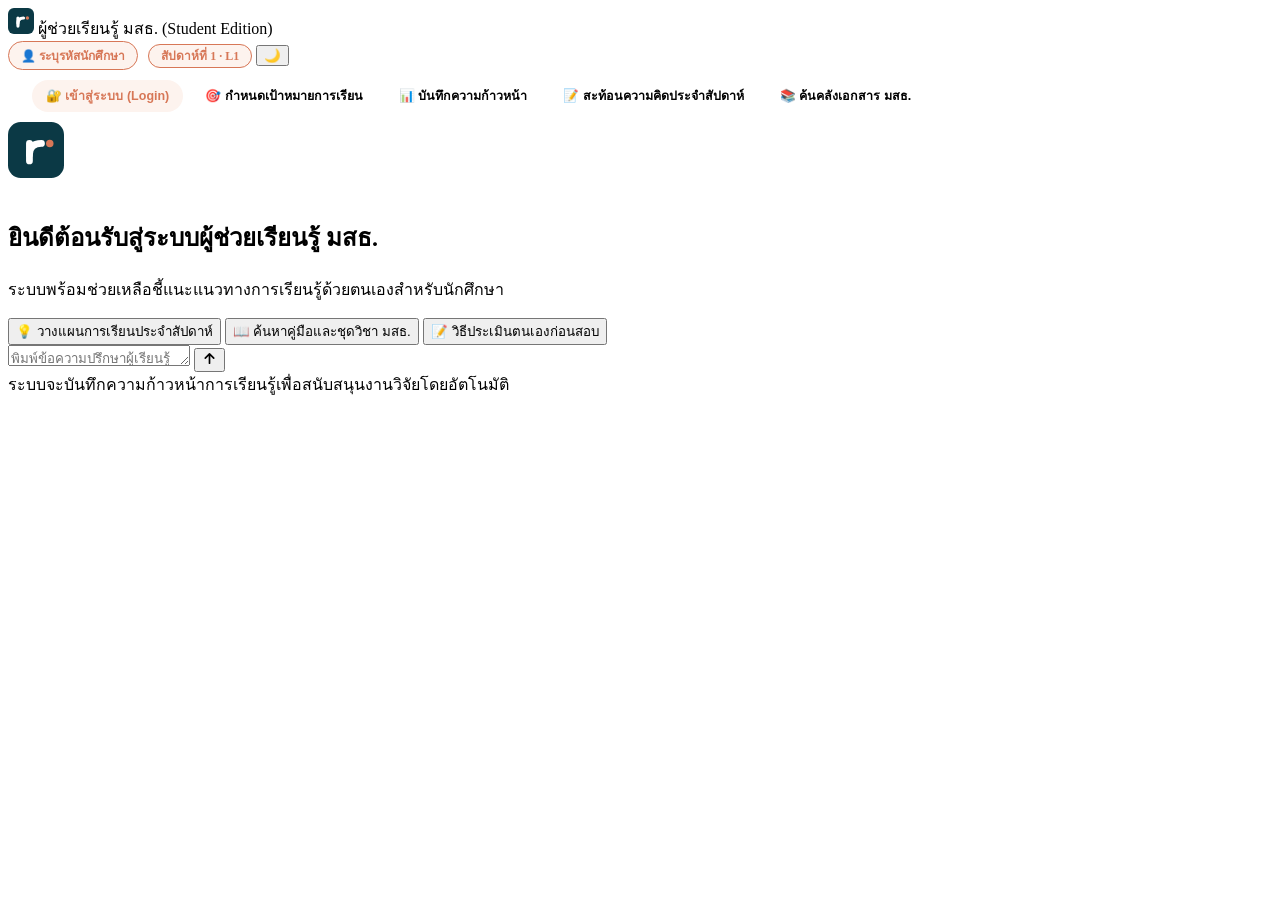
==== rnai_cli/static/student.html @ a7125183 "feat(student): Add Rnai Student Edition CLI, Web UI and static asset separation" ====
<!DOCTYPE html>
<html lang="th">
<head>
<meta charset="utf-8">
<title>ผู้ช่วยกำกับกระบวนการเรียนรู้ มสธ. (STOU Self-Regulated Learning)</title>
<meta name="viewport" content="width=device-width, initial-scale=1, maximum-scale=1, user-scalable=no, viewport-fit=cover">
<meta name="theme-color" content="#0B3945">
<link rel="stylesheet" href="/style.css">
<style>
:root {
  --brand-ink: #0B3945;
  --accent: #D77757;
  --accent-tint: #FDF3EE;
}
.student-badge {
  background: var(--accent-tint);
  border: 1px solid var(--accent);
  color: var(--accent);
  padding: 4px 12px;
  border-radius: 99px;
  font-size: 12px;
  font-weight: 600;
  cursor: pointer;
  position: relative;
  z-index: 10;
  pointer-events: auto;
}

.st-panel {
  background: var(--card);
  border: 1px solid var(--line);
  border-radius: 12px;
  padding: 14px 16px;
  margin-bottom: 14px;
}
.st-actions {
  display: flex;
  gap: 8px;
  padding: 10px 24px;
  background: var(--soft);
  border-bottom: 1px solid var(--line);
  overflow-x: auto;
}
.st-btn {
  border: 1px solid var(--line);
  background: var(--card);
  border-radius: 99px;
  padding: 6px 14px;
  font-size: 12.5px;
  font-weight: 600;
  color: var(--ink2);
  white-space: nowrap;
  cursor: pointer;
  transition: .15s;
}
.st-btn:hover {
  background: var(--hover);
  border-color: var(--brand-ink);
  color: var(--brand-ink);
}
.st-modal {
  position: fixed;
  inset: 0;
  background: rgba(0,0,0,0.35);
  display: none;
  align-items: center;
  justify-content: center;
  z-index: 100;
}
.st-modal.show { display: flex; }
.st-card {
  background: var(--card);
  border-radius: 16px;
  width: 480px;
  max-width: 92vw;
  padding: 24px;
  box-shadow: 0 10px 40px rgba(0,0,0,0.2);
}
.st-card h3 { font-size: 17px; margin-bottom: 8px; color: var(--ink); }
.st-card p { font-size: 13px; color: var(--sub); margin-bottom: 14px; }
.st-card input, .st-card textarea, .st-card select {
  width: 100%;
  border: 1px solid var(--line);
  border-radius: 8px;
  padding: 9px 12px;
  font: 13.5px inherit;
  margin-bottom: 10px;
  background: var(--page);
}
.st-card .btns {
  display: flex;
  justify-content: flex-end;
  gap: 10px;
  margin-top: 12px;
}
.st-card .btns button {
  border: 0;
  border-radius: 8px;
  padding: 8px 18px;
  font-size: 13px;
  font-weight: 600;
  cursor: pointer;
}
.btn-save { background: var(--brand-ink); color: #fff; }
.btn-cancel { background: transparent; color: var(--sub); }
</style>
</head>
<body>
<nav>
  <div class="brand">
    <svg width="26" height="26" viewBox="0 0 512 512"><rect width="512" height="512" rx="116" fill="#0B3945"/><path d="M196 196v160" stroke="#fff" stroke-width="62" stroke-linecap="round"/><path d="M196 300q0-104 110-104" stroke="#fff" stroke-width="62" stroke-linecap="round" fill="none"/><circle cx="382" cy="196" r="34" fill="#D77757"/></svg>
    ผู้ช่วยเรียนรู้ มสธ. (Student Edition)
  </div>
  <div class="grow"></div>
  <button class="student-badge" id="studentLoginBtn" onclick="openModal('loginDlg')">👤 ระบุรหัสนักศึกษา</button>
  <span class="student-badge" id="studentWeekBadge" style="margin-left:6px;">สัปดาห์ที่ 1 · L1</span>
  <button id="themebtn" onclick="toggleTheme()" title="สลับโหมดสว่าง/มืด">🌙</button>
</nav>


<div class="st-actions">
  <button class="st-btn" id="studentActionBarLoginBtn" onclick="openModal('loginDlg')" style="background:var(--accent-tint); color:var(--accent); border-color:var(--accent); font-weight:700;">🔐 เข้าสู่ระบบ (Login)</button>
  <button class="st-btn" onclick="openModal('goalDlg')">🎯 กำหนดเป้าหมายการเรียน</button>
  <button class="st-btn" onclick="openModal('progressDlg')">📊 บันทึกความก้าวหน้า</button>
  <button class="st-btn" onclick="openModal('reflectDlg')">📝 สะท้อนความคิดประจำสัปดาห์</button>
  <button class="st-btn" onclick="openModal('searchDlg')">📚 ค้นคลังเอกสาร มสธ.</button>
</div>


<div id="wrap">
  <div id="main">
    <div id="chat">
      <div id="thread">
        <div id="empty">
          <svg width="56" height="56" viewBox="0 0 512 512" style="margin-bottom:16px"><rect width="512" height="512" rx="116" fill="#0B3945"/><path d="M196 196v160" stroke="#fff" stroke-width="62" stroke-linecap="round"/><path d="M196 300q0-104 110-104" stroke="#fff" stroke-width="62" stroke-linecap="round" fill="none"/><circle cx="382" cy="196" r="34" fill="#D77757"/></svg>
          <h2>ยินดีต้อนรับสู่ระบบผู้ช่วยเรียนรู้ มสธ.</h2>
          <p>ระบบพร้อมช่วยเหลือชี้แนะแนวทางการเรียนรู้ด้วยตนเองสำหรับนักศึกษา</p>
          <div class="chips">
            <button class="chip" onclick="quickAsk('เริ่มต้นการเรียนสัปดาห์นี้ควรวางแผนอย่างไร')">💡 วางแผนการเรียนประจำสัปดาห์</button>
            <button class="chip" onclick="quickAsk('ค้นหาแหล่งเรียนรู้และคู่มือชุดวิชา')">📖 ค้นหาคู่มือและชุดวิชา มสธ.</button>
            <button class="chip" onclick="quickAsk('ขอคำแนะนำในการประเมินตนเองก่อนสอบ')">📝 วิธีประเมินตนเองก่อนสอบ</button>
          </div>
        </div>
      </div>
    </div>
    <div id="composer">
      <div id="box">
        <textarea id="input" rows="1" placeholder="พิมพ์ข้อความปรึกษาผู้เรียนรู้ มสธ..."></textarea>
        <button id="send" onclick="sendStudentMsg()" title="ส่ง">
          <svg width="15" height="15" viewBox="0 0 16 16" fill="none"><path d="M8 13V3M3.5 7.5L8 3l4.5 4.5" stroke="currentColor" stroke-width="1.8" stroke-linecap="round" stroke-linejoin="round"/></svg>
        </button>
      </div>
      <div id="hint">ระบบจะบันทึกความก้าวหน้าการเรียนรู้เพื่อสนับสนุนงานวิจัยโดยอัตโนมัติ</div>
    </div>
  </div>
</div>

<!-- Modal: กำหนดเป้าหมาย -->
<div class="st-modal" id="goalDlg">
  <div class="st-card">
    <h3>🎯 บันทึกเป้าหมายการเรียนรู้ (Goal)</h3>
    <p>กำหนดเป้าหมายที่คุณต้องการบรรลุในสัปดาห์นี้ด้วยตนเอง</p>
    <input id="gText" placeholder="เช่น อ่านชุดวิชาหน่วยที่ 3 ให้เข้าใจและทำแบบประเมินตนเอง">
    <input id="gCriterion" placeholder="เกณฑ์การวัดผล เช่น ทำแบบทดสอบหลังเรียนได้คะแนน 80% ขึ้นไป">
    <input id="gComponent" placeholder="ชุดวิชา / หัวเรื่อง (ระบุหรือไม่ก็ได้)">
    <div class="btns">
      <button class="btn-cancel" onclick="closeModal('goalDlg')">ยกเลิก</button>
      <button class="btn-save" onclick="saveGoal()">บันทึกเป้าหมาย</button>
    </div>
  </div>
</div>

<!-- Modal: บันทึกความก้าวหน้า -->
<div class="st-modal" id="progressDlg">
  <div class="st-card">
    <h3>📊 บันทึกความก้าวหน้าการเรียน (Progress)</h3>
    <p>บันทึกกิจกรรมการเรียนรู้ที่ทำสำเร็จแล้ว</p>
    <input id="pAct" placeholder="กิจกรรม เช่น อ่านเอกสารหน่วยที่ 2 และทำสรุปแผนผังความคิด">
    <select id="pType">
      <option value="reading">การอ่านเอกสารชุดวิชา</option>
      <option value="quiz">การทำแบบทดสอบประจำหน่วย</option>
      <option value="reflection">การทบทวนประเมินตนเอง</option>
    </select>
    <input id="pValue" placeholder="ผลลัพธ์/คะแนน เช่น 9/10 ข้อ หรือ อ่านครบ 40 หน้า">
    <div class="btns">
      <button class="btn-cancel" onclick="closeModal('progressDlg')">ยกเลิก</button>
      <button class="btn-save" onclick="saveProgress()">บันทึกผล</button>
    </div>
  </div>
</div>

<!-- Modal: สะท้อนความคิด -->
<div class="st-modal" id="reflectDlg">
  <div class="st-card">
    <h3>📝 สะท้อนการเรียนรู้ประจำสัปดาห์ (Reflection)</h3>
    <p>ประเมินและทบทวนกระบวนการเรียนรู้ของตนเอง</p>
    <textarea id="rWorked" rows="2" placeholder="สิ่งที่ทำได้ดีในสัปดาห์นี้..."></textarea>
    <textarea id="rChange" rows="2" placeholder="สิ่งที่ต้องการปรับปรุงหรือพัฒนาในสัปดาห์ถัดไป..."></textarea>
    <div class="btns">
      <button class="btn-cancel" onclick="closeModal('reflectDlg')">ยกเลิก</button>
      <button class="btn-save" onclick="saveReflection()">บันทึกการสะท้อนความคิด</button>
    </div>
  </div>
</div>

<!-- Modal: ค้นคลังเอกสาร -->
<div class="st-modal" id="searchDlg">
  <div class="st-card">
    <h3>📚 ค้นหาทรัพยากรเรียนรู้ มสธ. (Closed Corpus)</h3>
    <p>ค้นหารายชื่อชุดวิชา คู่มือ และทรัพยากรในคลังวิจัย</p>
    <input id="sQuery" placeholder="พิมพ์คำค้น เช่น สื่อการเรียนรู้, ประเมินตนเอง, การสืบค้น">
    <div id="sResults" style="max-height:180px; overflow-y:auto; font-size:12.5px; margin:10px 0;"></div>
    <div class="btns">
      <button class="btn-cancel" onclick="closeModal('searchDlg')">ปิด</button>
      <button class="btn-save" onclick="searchCorpus()">ค้นหา</button>
    </div>
  </div>
<!-- Modal: เข้าสู่ระบบนักศึกษา (User + Password) -->
<div class="st-modal" id="loginDlg">
  <div class="st-card">
    <h3>🔐 เข้าสู่ระบบนักศึกษา (Student Login)</h3>
    <p>กรอกรหัสนักศึกษาและรหัสผ่านเพื่อเข้าใช้งานระบบวิจัย</p>
    <form onsubmit="event.preventDefault(); performStudentLogin();">
      <input id="stuUserInput" name="username" placeholder="รหัสนักศึกษา / Username (เช่น 65001234 หรือ STU-001)" autocomplete="username">
      <input id="stuPassInput" name="password" type="password" placeholder="รหัสผ่าน (Password)" autocomplete="current-password">
      <div id="loginErrMsg" style="color:#d9534f; font-size:12px; display:none; margin-bottom:8px;"></div>
      <div class="btns">
        <button type="button" class="btn-cancel" onclick="closeModal('loginDlg')">ยกเลิก</button>
        <button type="submit" class="btn-save">เข้าสู่ระบบ</button>
      </div>
    </form>
  </div>
</div>



<script src="/app.js"></script>
<script src="/student.js"></script>
</body>
</html>
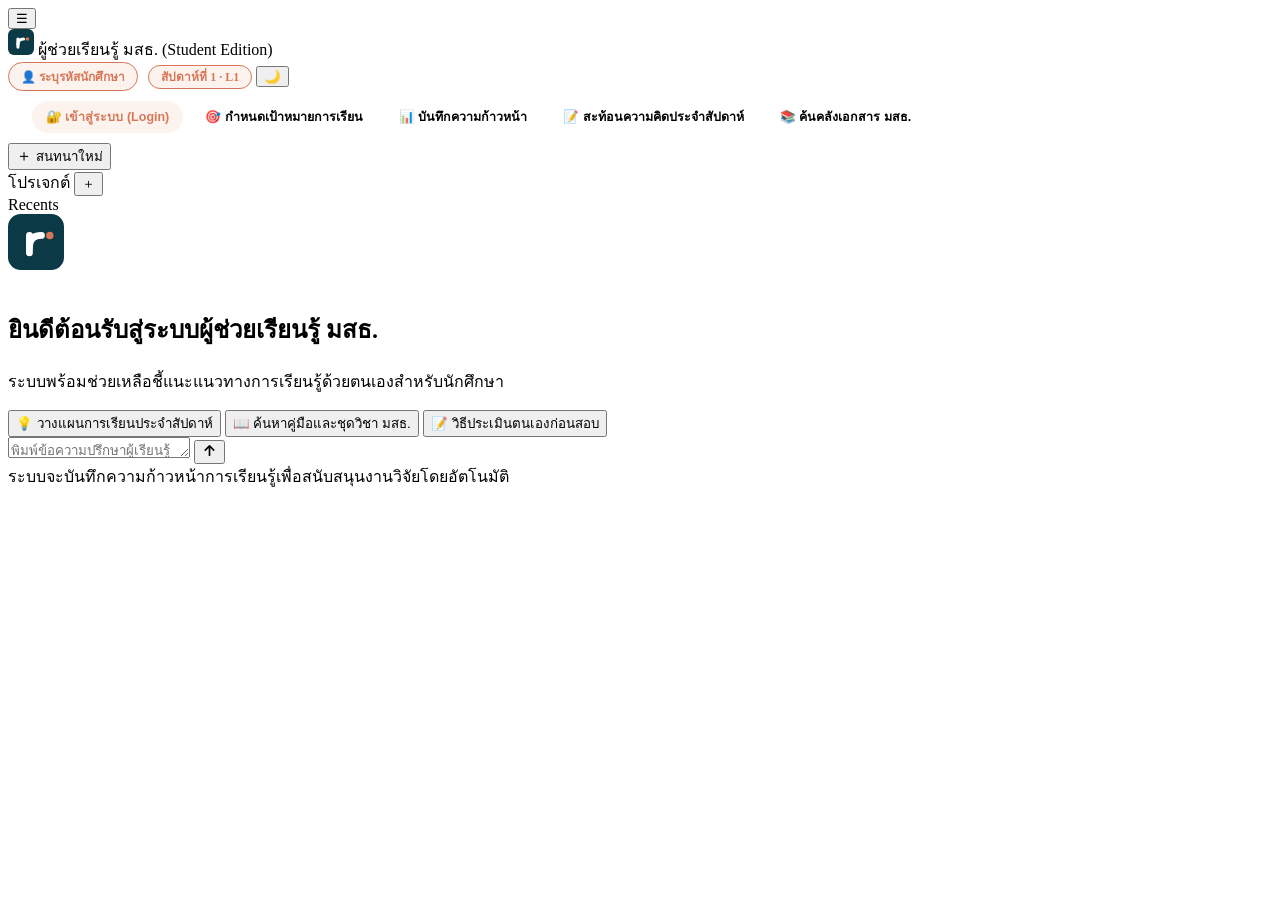
==== commit 2665c9c1: "feat(ui): Add sidebar with New Chat, Projects, and Recents to Student Web UI" ====
--- a/rnai_cli/static/student.html
+++ b/rnai_cli/static/student.html
@@ -107,6 +107,7 @@
 </head>
 <body>
 <nav>
+  <button id="menubtn" onclick="toggleMobileSidebar()" title="เมนูประวัติและโปรเจกต์">☰</button>
   <div class="brand">
     <svg width="26" height="26" viewBox="0 0 512 512"><rect width="512" height="512" rx="116" fill="#0B3945"/><path d="M196 196v160" stroke="#fff" stroke-width="62" stroke-linecap="round"/><path d="M196 300q0-104 110-104" stroke="#fff" stroke-width="62" stroke-linecap="round" fill="none"/><circle cx="382" cy="196" r="34" fill="#D77757"/></svg>
     ผู้ช่วยเรียนรู้ มสธ. (Student Edition)
@@ -128,6 +129,16 @@
 
 
 <div id="wrap">
+  <div id="sideBackdrop" onclick="closeMobileSidebar()"></div>
+  <div id="side">
+    <button id="newBtn" onclick="newChat()"><span style="font-size:16px">＋</span> สนทนาใหม่</button>
+    <div class="label projlabel">โปรเจกต์
+      <button id="newProj" onclick="openNewProject()" title="เพิ่มโปรเจกต์ใหม่">＋</button>
+    </div>
+    <div id="projects"></div>
+    <div class="label">Recents</div>
+    <div id="recents"></div>
+  </div>
   <div id="main">
     <div id="chat">
       <div id="thread">
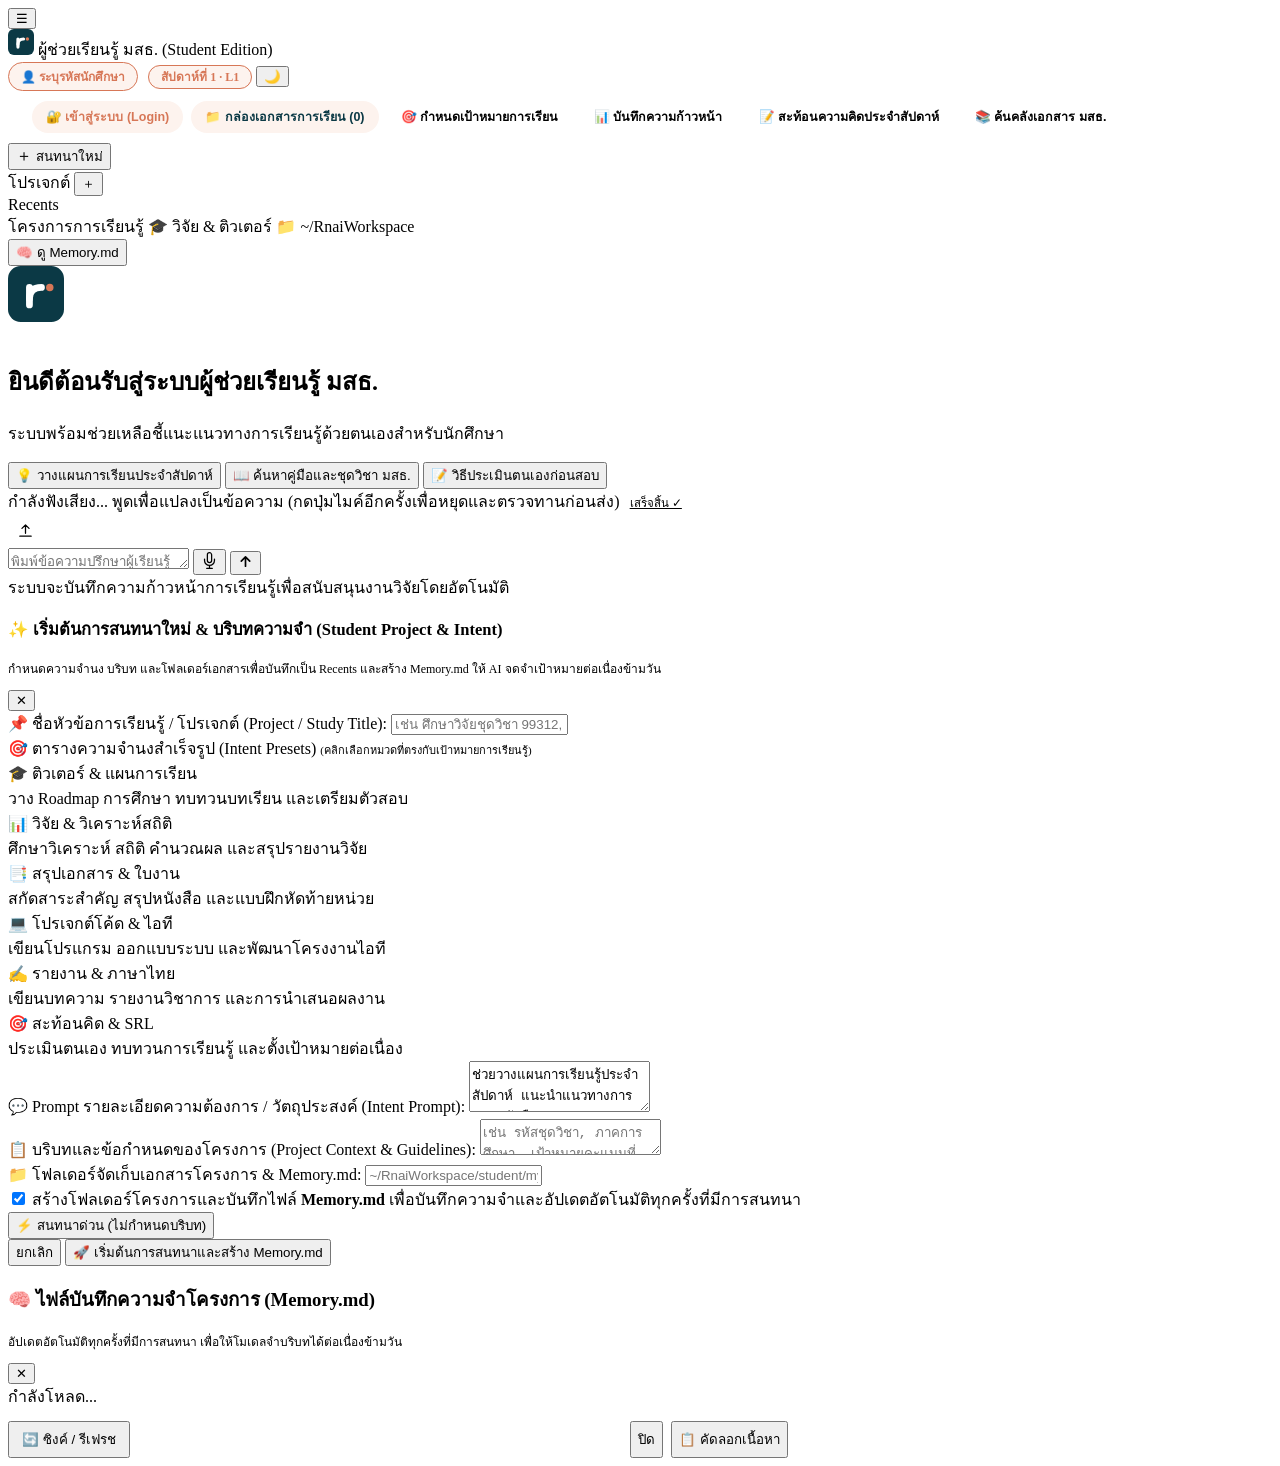
==== commit 8d68301c: "feat(ui): Add Document Hub, Project Intent modal with Memory.md sync, and Voice-to-Text STT" ====
--- a/rnai_cli/static/student.html
+++ b/rnai_cli/static/student.html
@@ -121,6 +121,7 @@
 
 <div class="st-actions">
   <button class="st-btn" id="studentActionBarLoginBtn" onclick="openModal('loginDlg')" style="background:var(--accent-tint); color:var(--accent); border-color:var(--accent); font-weight:700;">🔐 เข้าสู่ระบบ (Login)</button>
+  <button class="st-btn" id="stuDocActionBtn" onclick="openStudentDocModal()" style="font-weight:700; color:var(--brand-ink); border-color:var(--brand-ink); background:var(--accent-tint);">📁 กล่องเอกสารการเรียน (<span id="stuDocBadge">0</span>)</button>
   <button class="st-btn" onclick="openModal('goalDlg')">🎯 กำหนดเป้าหมายการเรียน</button>
   <button class="st-btn" onclick="openModal('progressDlg')">📊 บันทึกความก้าวหน้า</button>
   <button class="st-btn" onclick="openModal('reflectDlg')">📝 สะท้อนความคิดประจำสัปดาห์</button>
@@ -140,6 +141,17 @@
     <div id="recents"></div>
   </div>
   <div id="main">
+    <!-- แถบแสดงสถานะโครงการการเรียนรู้ ความจำนง และ Memory.md -->
+    <div id="projectMemoryBanner">
+      <div class="pm-info">
+        <span class="pm-title" id="pmBannerTitle">โครงการการเรียนรู้</span>
+        <span class="pm-badge" id="pmBannerIntent">🎓 วิจัย & ติวเตอร์</span>
+        <span class="pm-folder" id="pmBannerFolder">📁 ~/RnaiWorkspace</span>
+      </div>
+      <button class="pm-btn" onclick="openMemoryViewer()" title="เปิดดูไฟล์บันทึกความจำของโครงการ (Memory.md)">
+        🧠 ดู Memory.md
+      </button>
+    </div>
     <div id="chat">
       <div id="thread">
         <div id="empty">
@@ -155,8 +167,20 @@
       </div>
     </div>
     <div id="composer">
+      <div id="micListeningBar" class="mic-listening-bar">
+        <span class="mic-live-dot"></span>
+        <span id="micStatusText">กำลังฟังเสียง... พูดเพื่อแปลงเป็นข้อความ (กดปุ่มไมค์อีกครั้งเพื่อหยุดและตรวจทานก่อนส่ง)</span>
+        <button onclick="toggleVoiceInput()" style="margin-left:auto;border:0;background:transparent;color:inherit;font-size:11.5px;cursor:pointer;text-decoration:underline;">เสร็จสิ้น ✓</button>
+      </div>
       <div id="box">
-        <textarea id="input" rows="1" placeholder="พิมพ์ข้อความปรึกษาผู้เรียนรู้ มสธ..."></textarea>
+        <button id="stuUploadBtn" onclick="triggerStudentUpload()" title="อัปโหลดเอกสารการเรียน (PDF, Word, Excel, CSV, Text)" style="width:34px;height:34px;border:0;border-radius:99px;background:transparent;color:var(--sub);display:flex;align-items:center;justify-content:center;flex-shrink:0;cursor:pointer;">
+          <svg width="17" height="17" viewBox="0 0 24 24" fill="none"><path d="M12 16V4M7 9l5-5 5 5M4 20h16" stroke="currentColor" stroke-width="1.8" stroke-linecap="round" stroke-linejoin="round"/></svg>
+        </button>
+        <input type="file" id="stuFileInput" multiple style="display:none" onchange="handleStudentFileSelect(event)" accept=".pdf,.docx,.doc,.xlsx,.xls,.csv,.tsv,.txt,.md,.json">
+        <textarea id="input" rows="1" placeholder="พิมพ์ข้อความปรึกษาผู้เรียนรู้ มสธ... หรือกดไมโครโฟนเพื่อพูด"></textarea>
+        <button id="micBtn" onclick="toggleVoiceInput()" title="เปิดไมโครโฟนพูดเพื่อแปลงเป็นข้อความ (Voice-to-Text)">
+          <svg width="17" height="17" viewBox="0 0 24 24" fill="none"><path d="M12 1a3 3 0 00-3 3v8a3 3 0 006 0V4a3 3 0 00-3-3z" stroke="currentColor" stroke-width="1.8" stroke-linecap="round" stroke-linejoin="round"/><path d="M19 10v2a7 7 0 01-14 0v-2M12 19v4M8 23h8" stroke="currentColor" stroke-width="1.8" stroke-linecap="round" stroke-linejoin="round"/></svg>
+        </button>
         <button id="send" onclick="sendStudentMsg()" title="ส่ง">
           <svg width="15" height="15" viewBox="0 0 16 16" fill="none"><path d="M8 13V3M3.5 7.5L8 3l4.5 4.5" stroke="currentColor" stroke-width="1.8" stroke-linecap="round" stroke-linejoin="round"/></svg>
         </button>
@@ -226,6 +250,8 @@
       <button class="btn-save" onclick="searchCorpus()">ค้นหา</button>
     </div>
   </div>
+</div>
+
 <!-- Modal: เข้าสู่ระบบนักศึกษา (User + Password) -->
 <div class="st-modal" id="loginDlg">
   <div class="st-card">
@@ -243,7 +269,194 @@
   </div>
 </div>
 
-
+<!-- Modal: กล่องเอกสารและไฟล์ประกอบการเรียนรู้ (Student Document Hub) -->
+<div class="st-modal" id="stuDocModal">
+  <div class="st-card" style="width:720px; max-width:96vw; max-height:88vh; display:flex; flex-direction:column;">
+    <div style="display:flex; justify-content:space-between; align-items:center; margin-bottom:8px;">
+      <h3 style="margin-bottom:0;">📁 กล่องเอกสารการเรียนรู้ (Student Document Box)</h3>
+      <button onclick="closeModal('stuDocModal')" style="border:0; background:transparent; font-size:18px; color:var(--sub); cursor:pointer;">✕</button>
+    </div>
+    <p style="margin-bottom:12px;">อัปโหลดเอกสารประกอบการเรียน ใบงาน แบบฝึกหัด หรือตารางข้อมูล เพื่อให้ผู้ช่วย AI อ่าน วิเคราะห์ คำนวณ และสรุปรายงาน</p>
+
+    <!-- Dropzone -->
+    <div id="stuDropzone" class="doc-dropzone" onclick="triggerStudentUpload()" ondragover="handleDocDragOver(event)" ondragleave="handleDocDragLeave(event)" ondrop="handleStudentDocDrop(event)" style="padding:22px 16px; margin-bottom:16px;">
+      <div class="dz-inner">
+        <div class="dz-icon" style="color:var(--brand-ink);">
+          <svg width="36" height="36" viewBox="0 0 24 24" fill="none"><path d="M7 16a4 4 0 01-.88-7.903A5 5 0 1115.9 6L16 6a5 5 0 011 9.9M15 13l-3-3m0 0l-3 3m3-3v12" stroke="currentColor" stroke-width="1.8" stroke-linecap="round" stroke-linejoin="round"/></svg>
+        </div>
+        <div class="dz-title" style="font-size:14.5px;">ลากไฟล์เอกสารมาวางที่นี่ หรือ <span class="highlight">คลิกเพื่อเลือกไฟล์</span></div>
+        <div class="dz-badges" style="margin-top:6px;">
+          <span class="badge pdf">PDF</span>
+          <span class="badge doc">Word (.docx)</span>
+          <span class="badge xls">Excel (.xlsx)</span>
+          <span class="badge csv">CSV / Data</span>
+          <span class="badge txt">Text / MD</span>
+        </div>
+      </div>
+      <div id="stuUploadProgress" class="doc-upload-progress" style="display:none; margin-top:10px;">
+        <div class="progress-bar"><div id="stuProgressBarFill" class="fill"></div></div>
+        <div id="stuProgressStatus" style="font-size:11.5px; color:var(--sub); margin-top:4px;">กำลังอัปโหลด...</div>
+      </div>
+    </div>
+
+    <!-- แถบรายการเอกสาร -->
+    <div style="display:flex; justify-content:space-between; align-items:center; margin-bottom:10px;">
+      <span style="font-size:13px; font-weight:700; color:var(--ink);">คลังเอกสารในระบบ (<span id="stuDocListCount">0</span> รายการ)</span>
+      <button class="st-btn" onclick="loadStudentDocs()" style="padding:4px 10px; font-size:11.5px;">🔄 รีเฟรช</button>
+    </div>
+
+    <div id="stuDocList" style="flex:1; overflow-y:auto; max-height:42vh; display:flex; flex-direction:column; gap:10px;">
+      <!-- เอกสารจะถูกโหลดมาแสดงที่นี่ -->
+    </div>
+
+    <div class="btns" style="margin-top:14px;">
+      <button class="btn-cancel" onclick="closeModal('stuDocModal')">ปิด</button>
+    </div>
+  </div>
+</div>
+
+<!-- Modal: ดูตัวอย่างเอกสารสำหรับนักศึกษา -->
+<div class="st-modal" id="stuPreviewModal">
+  <div class="st-card" style="width:720px; max-width:96vw; max-height:86vh; display:flex; flex-direction:column;">
+    <div style="display:flex; justify-content:space-between; align-items:center; margin-bottom:8px;">
+      <h3 id="stuPrevTitle" style="margin-bottom:0;">📄 ตัวอย่างเนื้อหาเอกสาร</h3>
+      <button onclick="closeModal('stuPreviewModal')" style="border:0; background:transparent; font-size:18px; color:var(--sub); cursor:pointer;">✕</button>
+    </div>
+    <div id="stuPrevMeta" style="font-size:12px; color:var(--sub); margin-bottom:8px; padding-bottom:6px; border-bottom:1px solid var(--line);">กำลังโหลด...</div>
+    <div id="stuPrevBody" style="flex:1; overflow-y:auto; background:var(--soft); border-radius:10px; padding:12px; font:12.5px/1.6 ui-monospace,monospace; white-space:pre-wrap; word-break:break-word; max-height:55vh; border:1px solid var(--line);"></div>
+    <div class="btns" style="margin-top:12px;">
+      <button class="btn-cancel" onclick="closeModal('stuPreviewModal')">ปิด</button>
+      <button class="btn-save" id="stuPrevAskBtn" onclick="sendDocToStudentChatFromPreview()">📖 ส่งเอกสารนี้ให้ผู้ช่วยเรียนรู้วิเคราะห์</button>
+    </div>
+  </div>
+</div>
+
+<!-- Modal: สร้างการสนทนาใหม่ & กำหนดความจำนง/บริบท/Memory.md สำหรับนักศึกษา -->
+<div id="newChatIntentModal" class="dlg-backdrop">
+  <div class="fdcard intent-modal-card">
+    <div class="modal-head">
+      <div>
+        <h3 style="font-size:16.5px; font-weight:700; color:var(--ink);">✨ เริ่มต้นการสนทนาใหม่ & บริบทความจำ (Student Project & Intent)</h3>
+        <p style="font-size:12px; color:var(--sub); margin-top:2px;">
+          กำหนดความจำนง บริบท และโฟลเดอร์เอกสารเพื่อบันทึกเป็น Recents และสร้าง Memory.md ให้ AI จดจำเป้าหมายต่อเนื่องข้ามวัน
+        </p>
+      </div>
+      <button class="modal-close-btn" onclick="closeIntentModal()">✕</button>
+    </div>
+
+    <div class="intent-modal-body">
+      <!-- ชื่อโปรเจกต์ / การสนทนา -->
+      <div class="intent-input-group">
+        <label>📌 ชื่อหัวข้อการเรียนรู้ / โปรเจกต์ (Project / Study Title):</label>
+        <input id="intentProjTitle" placeholder="เช่น ศึกษาวิจัยชุดวิชา 99312, แผนเตรียมสอบปลายภาค, โครงการวิเคราะห์สถิติ..." oninput="updateIntentFolderSuggestion()">
+      </div>
+
+      <!-- ตารางความจำนงสำเร็จรูป -->
+      <div>
+        <div class="intent-section-title">
+          <span>🎯 ตารางความจำนงสำเร็จรูป (Intent Presets)</span>
+          <span style="font-size:11px; font-weight:400; color:var(--sub);">(คลิกเลือกหมวดที่ตรงกับเป้าหมายการเรียนรู้)</span>
+        </div>
+        <div class="intent-grid" id="intentGrid">
+          <div class="intent-card selected" onclick="selectIntentCard(this, '🎓 ติวเตอร์และแผนการเรียนรู้', 'ช่วยวางแผนการเรียนรู้ประจำสัปดาห์ แนะนำแนวทางการอ่านหนังสือ และสรุปสาระสำคัญ')">
+            <div class="intent-card-header">
+              <span>🎓</span> <span>ติวเตอร์ & แผนการเรียน</span>
+            </div>
+            <div class="intent-card-desc">วาง Roadmap การศึกษา ทบทวนบทเรียน และเตรียมตัวสอบ</div>
+          </div>
+          <div class="intent-card" onclick="selectIntentCard(this, '📊 วิจัยและวิเคราะห์ข้อมูล', 'ช่วยอ่าน ศึกษาวิเคราะห์ คำนวณตัวเลขและสถิติจากเอกสารและงานวิจัย มสธ.')">
+            <div class="intent-card-header">
+              <span>📊</span> <span>วิจัย & วิเคราะห์สถิติ</span>
+            </div>
+            <div class="intent-card-desc">ศึกษาวิเคราะห์ สถิติ คำนวณผล และสรุปรายงานวิจัย</div>
+          </div>
+          <div class="intent-card" onclick="selectIntentCard(this, '📑 สรุปเอกสารและใบงาน', 'ช่วยอ่านและสกัดใจความสำคัญจากชุดวิชา/เอกสารประกอบการเรียน พร้อมจัดทำแบบฝึกหัด')">
+            <div class="intent-card-header">
+              <span>📑</span> <span>สรุปเอกสาร & ใบงาน</span>
+            </div>
+            <div class="intent-card-desc">สกัดสาระสำคัญ สรุปหนังสือ และแบบฝึกหัดท้ายหน่วย</div>
+          </div>
+          <div class="intent-card" onclick="selectIntentCard(this, '💻 โครงการคอมพิวเตอร์และโค้ด', 'ช่วยออกแบบระบบและโปรเจกต์ เขียนโปรแกรม แก้ไขข้อผิดพลาด และทดสอบโค้ด')">
+            <div class="intent-card-header">
+              <span>💻</span> <span>โปรเจกต์โค้ด & ไอที</span>
+            </div>
+            <div class="intent-card-desc">เขียนโปรแกรม ออกแบบระบบ และพัฒนาโครงงานไอที</div>
+          </div>
+          <div class="intent-card" onclick="selectIntentCard(this, '✍️ รายงานและการเขียนวิชาการ', 'ช่วยตรวจทานโครงสร้างรายงาน การอ้างอิง และขัดเกลาสำนวนภาษาไทยเชิงวิชาการ')">
+            <div class="intent-card-header">
+              <span>✍️</span> <span>รายงาน & ภาษาไทย</span>
+            </div>
+            <div class="intent-card-desc">เขียนบทความ รายงานวิชาการ และการนำเสนอผลงาน</div>
+          </div>
+          <div class="intent-card" onclick="selectIntentCard(this, '🎯 ประเมินตนเองและสะท้อนคิด', 'ช่วยชวนสะท้อนคิด ประเมินจุดเด่นและจุดที่ควรปรับปรุง เพื่อยกระดับการกำกับตนเอง (SRL)')">
+            <div class="intent-card-header">
+              <span>🎯</span> <span>สะท้อนคิด & SRL</span>
+            </div>
+            <div class="intent-card-desc">ประเมินตนเอง ทบทวนการเรียนรู้ และตั้งเป้าหมายต่อเนื่อง</div>
+          </div>
+        </div>
+      </div>
+
+      <!-- ช่อง Prompt รายละเอียดความต้องการ -->
+      <div class="intent-input-group">
+        <label>💬 Prompt รายละเอียดความต้องการ / วัตถุประสงค์ (Intent Prompt):</label>
+        <textarea id="intentPromptText" rows="3" placeholder="ระบุสิ่งที่ต้องการให้ผู้ช่วย AI เน้นเป็นพิเศษ หรือแนวทางผลลัพธ์ที่ต้องการ...">ช่วยวางแผนการเรียนรู้ประจำสัปดาห์ แนะนำแนวทางการอ่านหนังสือ และสรุปสาระสำคัญ</textarea>
+      </div>
+
+      <!-- ช่องบริบทและข้อกำหนดโครงการ -->
+      <div class="intent-input-group">
+        <label>📋 บริบทและข้อกำหนดของโครงการ (Project Context & Guidelines):</label>
+        <textarea id="intentContextText" rows="2" placeholder="เช่น รหัสชุดวิชา, ภาคการศึกษา, เป้าหมายคะแนนที่ต้องการ, สัปดาห์ที่กำลังศึกษา..."></textarea>
+      </div>
+
+      <!-- ที่จัดเก็บเอกสารและสร้าง Memory.md -->
+      <div class="intent-input-group">
+        <label>📁 โฟลเดอร์จัดเก็บเอกสารโครงการ & Memory.md:</label>
+        <input id="intentFolderPath" placeholder="~/RnaiWorkspace/student/my-study">
+      </div>
+
+      <label class="intent-checkbox-row">
+        <input type="checkbox" id="intentCreateMemory" checked>
+        <span>สร้างโฟลเดอร์โครงการและบันทึกไฟล์ <b>Memory.md</b> เพื่อบันทึกความจำและอัปเดตอัตโนมัติทุกครั้งที่มีการสนทนา</span>
+      </label>
+    </div>
+
+    <!-- Actions -->
+    <div class="intent-actions">
+      <button class="btn-quick-start" onclick="quickStartChat()" title="เริ่มห้องแชททันทีโดยไม่ต้องกำหนดบริบท">
+        ⚡ สนทนาด่วน (ไม่กำหนดบริบท)
+      </button>
+      <div class="intent-right-btns">
+        <button class="fd-cancel" onclick="closeIntentModal()">ยกเลิก</button>
+        <button class="fd-save" id="btnSubmitIntent" onclick="submitNewChatWithIntent()">🚀 เริ่มต้นการสนทนาและสร้าง Memory.md</button>
+      </div>
+    </div>
+  </div>
+</div>
+
+<!-- Modal ดูและติดตามไฟล์ Memory.md สำหรับนักศึกษา -->
+<div id="memoryViewerModal" class="dlg-backdrop">
+  <div class="fdcard doc-preview-card" style="width:780px;">
+    <div class="modal-head">
+      <div>
+        <h3 id="memViewTitle">🧠 ไฟล์บันทึกความจำโครงการ (Memory.md)</h3>
+        <p id="memViewSub" style="font-size:12px; color:var(--sub); margin-top:2px;">
+          อัปเดตอัตโนมัติทุกครั้งที่มีการสนทนา เพื่อให้โมเดลจำบริบทได้ต่อเนื่องข้ามวัน
+        </p>
+      </div>
+      <button class="modal-close-btn" onclick="$('memoryViewerModal').classList.remove('show')">✕</button>
+    </div>
+    <div class="prev-meta" id="memViewMeta">กำลังโหลด...</div>
+    <div class="prev-body" id="memViewBody" style="max-height:55vh;"></div>
+    <div class="actions" style="margin-top:12px; display:flex; justify-content:space-between;">
+      <button class="pm-btn" onclick="refreshMemoryViewer()" style="padding:6px 12px;">🔄 ซิงค์ / รีเฟรช</button>
+      <div style="display:flex; gap:8px;">
+        <button class="fd-cancel" onclick="$('memoryViewerModal').classList.remove('show')">ปิด</button>
+        <button class="fd-save" onclick="copyMemoryContent()">📋 คัดลอกเนื้อหา</button>
+      </div>
+    </div>
+  </div>
+</div>
 
 <script src="/app.js"></script>
 <script src="/student.js"></script>
